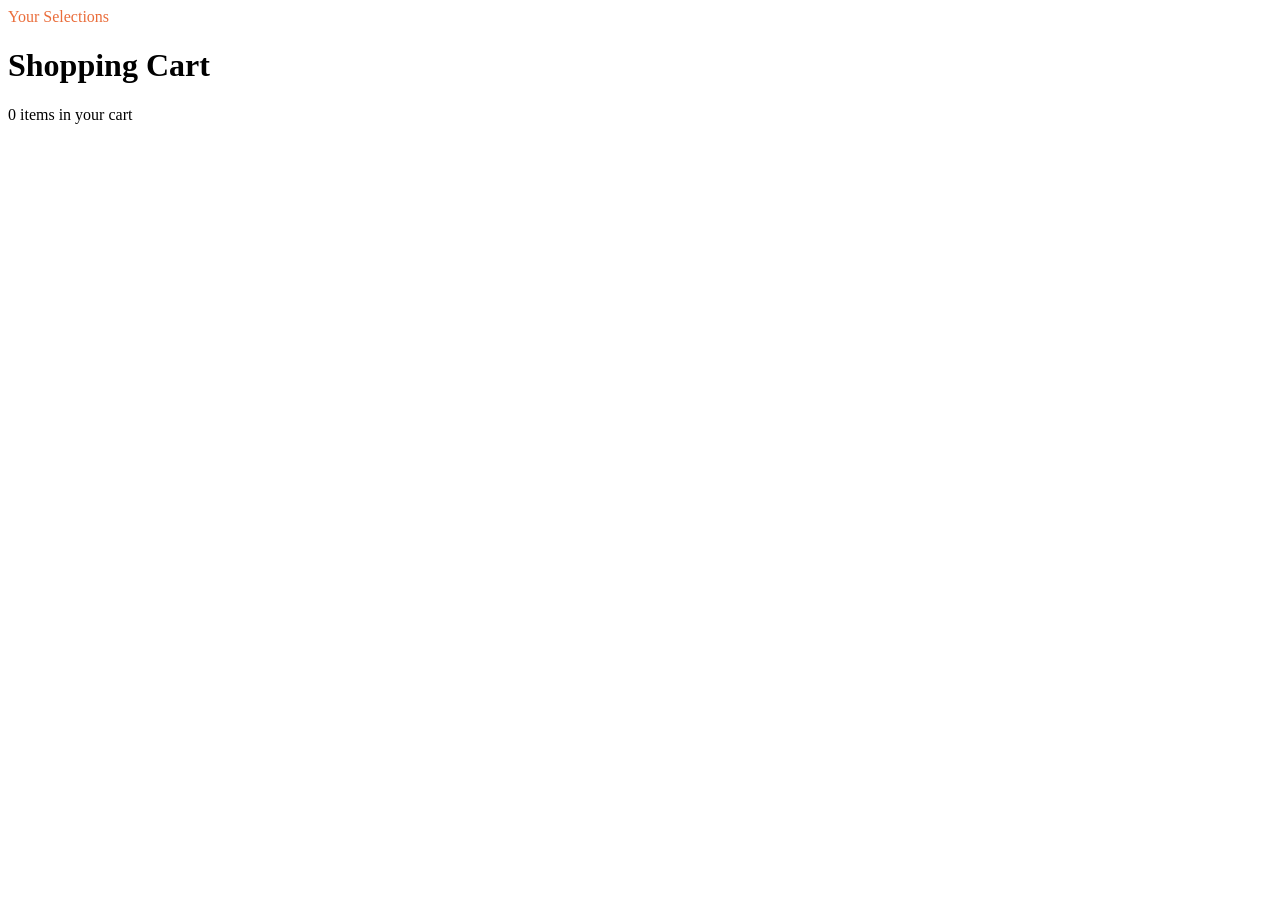
==== cart.html @ be5bdbad "Add initial cart.html file with cart functionality" ====
<!DOCTYPE html>
<html lang="en">
<head>
<meta charset="UTF-8"/>
<meta name="viewport" content="width=device-width,initial-scale=1.0"/>
<title>LUXE Store — Cart</title>
<link href="https://fonts.googleapis.com/css2?family=Syne:wght@400;600;700;800&family=DM+Sans:ital,wght@0,300;0,400;0,500;1,300&display=swap" rel="stylesheet"/>
<link rel="stylesheet" href="styles.css"/>
</head>
<body>

<div id="cur"></div><div id="curR"></div>
<div id="cartSidebarMount"></div>
<div id="toastMount"></div>
<div id="navMount"></div>

<div class="page-wrap">

  <!-- HEADER -->
  <div class="cart-page-header">
    <div class="section-label" style="color:rgba(232,93,38,.9)">Your Selections</div>
    <h1>Shopping Cart</h1>
    <p id="cartSubtitle">0 items in your cart</p>
  </div>

  <!-- LAYOUT -->
  <div id="cartPageLayout" class="cart-page-layout">
    <!-- Populated by JS -->
  </div>

  <div id="footerMount"></div>
</div>

<script src="app.js"></script>
<script>
  document.getElementById('navMount').innerHTML = renderNav('cart');
  document.getElementById('cartSidebarMount').innerHTML = renderCartSidebarHTML();
  document.getElementById('toastMount').innerHTML = renderToastHTML();
  renderFooter('footerMount');

  function renderCartPage(){
    const layout   = document.getElementById('cartPageLayout');
    const subtitle = document.getElementById('cartSubtitle');
    const cart     = getCart();
    const total    = getTotalItems();
    subtitle.textContent = `${total} item${total!==1?'s':''} in your cart`;

    if(!cart.length){
      layout.innerHTML = `
        <div class="cart-page-items" style="grid-column:1/-1">
          <div class="cart-empty-page">
            <div class="icon">🛒</div>
            <h2>Your cart is empty</h2>
            <p>Looks like you haven't added anything yet.</p>
            <a class="btn-primary" href="products.html">Start Shopping →</a>
          </div>
        </div>`;
      return;
    }

    const itemsHTML = cart.map(i=>`
      <div class="cart-page-item">
        <div class="cpi-img ${i.bg||'bg-peach'}">${i.icon}</div>
        <div class="cpi-info">
          <div class="item-cat">${i.cat}</div>
          <div class="item-name">${i.name}</div>
          ${i.variant ? `<div class="cpi-variant">Variant: ${i.variant}</div>` : ''}
          <div style="display:flex;align-items:center;gap:16px;margin-top:12px">
            <div class="qty-ctrl">
              <button class="qty-btn" onclick="changeCartQty(${i.id},-1)">−</button>
              <span class="qty-num">${i.qty}</span>
              <button class="qty-btn" onclick="changeCartQty(${i.id},1)">+</button>
            </div>
            <button class="cpi-remove" onclick="removeFromCart(${i.id})">Remove</button>
          </div>
        </div>
        <div class="cpi-right">
          <div class="cpi-price">₹${(i.price*i.qty).toLocaleString('en-IN')}</div>
          ${i.oldPrice ? `<div style="font-size:12px;color:var(--muted);text-decoration:line-through">₹${(i.oldPrice*i.qty).toLocaleString('en-IN')}</div>` : ''}
        </div>
      </div>`).join('');

    const subtotal = getTotalPrice();
    const shipping = subtotal >= 999 ? 0 : 99;
    const gst      = Math.round(subtotal * 0.18);
    const grandTotal = subtotal + shipping + gst;

    layout.innerHTML = `
      <div class="cart-page-items">${itemsHTML}</div>
      <div class="order-summary">
        <h3>Order Summary</h3>
        <div class="summary-row"><span>Subtotal (${total} items)</span><span>₹${subtotal.toLocaleString('en-IN')}</span></div>
        <div class="summary-row"><span>Shipping</span><span style="color:var(--success)">${shipping===0?'Free':'₹'+shipping}</span></div>
        <div class="summary-row"><span>Taxes (18% GST)</span><span>₹${gst.toLocaleString('en-IN')}</span></div>
        <div class="summary-row total"><span>Total</span><span>₹${grandTotal.toLocaleString('en-IN')}</span></div>
        <div class="coupon-row">
          <input class="coupon-input" id="couponInput" placeholder="Coupon code">
          <button class="coupon-btn" onclick="applyCoupon()">Apply</button>
        </div>
        <button class="btn-checkout" onclick="placeOrder()">Place Order →</button>
        <button class="btn-continue" onclick="window.location='products.html'">Continue Shopping</button>
        <div class="secure-badges">
          <span class="sec-badge">🔒 SSL Secure</span>
          <span class="sec-badge">✅ Authentic</span>
          <span class="sec-badge">↩️ Easy Returns</span>
        </div>
      </div>`;
  }

  function applyCoupon(){
    const val = document.getElementById('couponInput').value.trim().toUpperCase();
    if(val==='LUXE10')       showToast('🎉','Coupon LUXE10 applied! 10% off');
    else if(val==='SAVE20')  showToast('🎉','Coupon SAVE20 applied! 20% off');
    else                     showToast('❌','Invalid coupon code');
  }

  function placeOrder(){
    localStorage.removeItem('luxe-cart');
    updateCartDot();
    renderCartSidebar();
    showToast('✅','Order placed! Check your email.');
    setTimeout(()=>{ window.location='index.html'; }, 2000);
  }

  // Override so qty changes re-render this page too
  const _origRemove  = removeFromCart.bind({});
  const _origChange  = changeCartQty.bind({});

  renderCartPage();
</script>
</body>
</html>
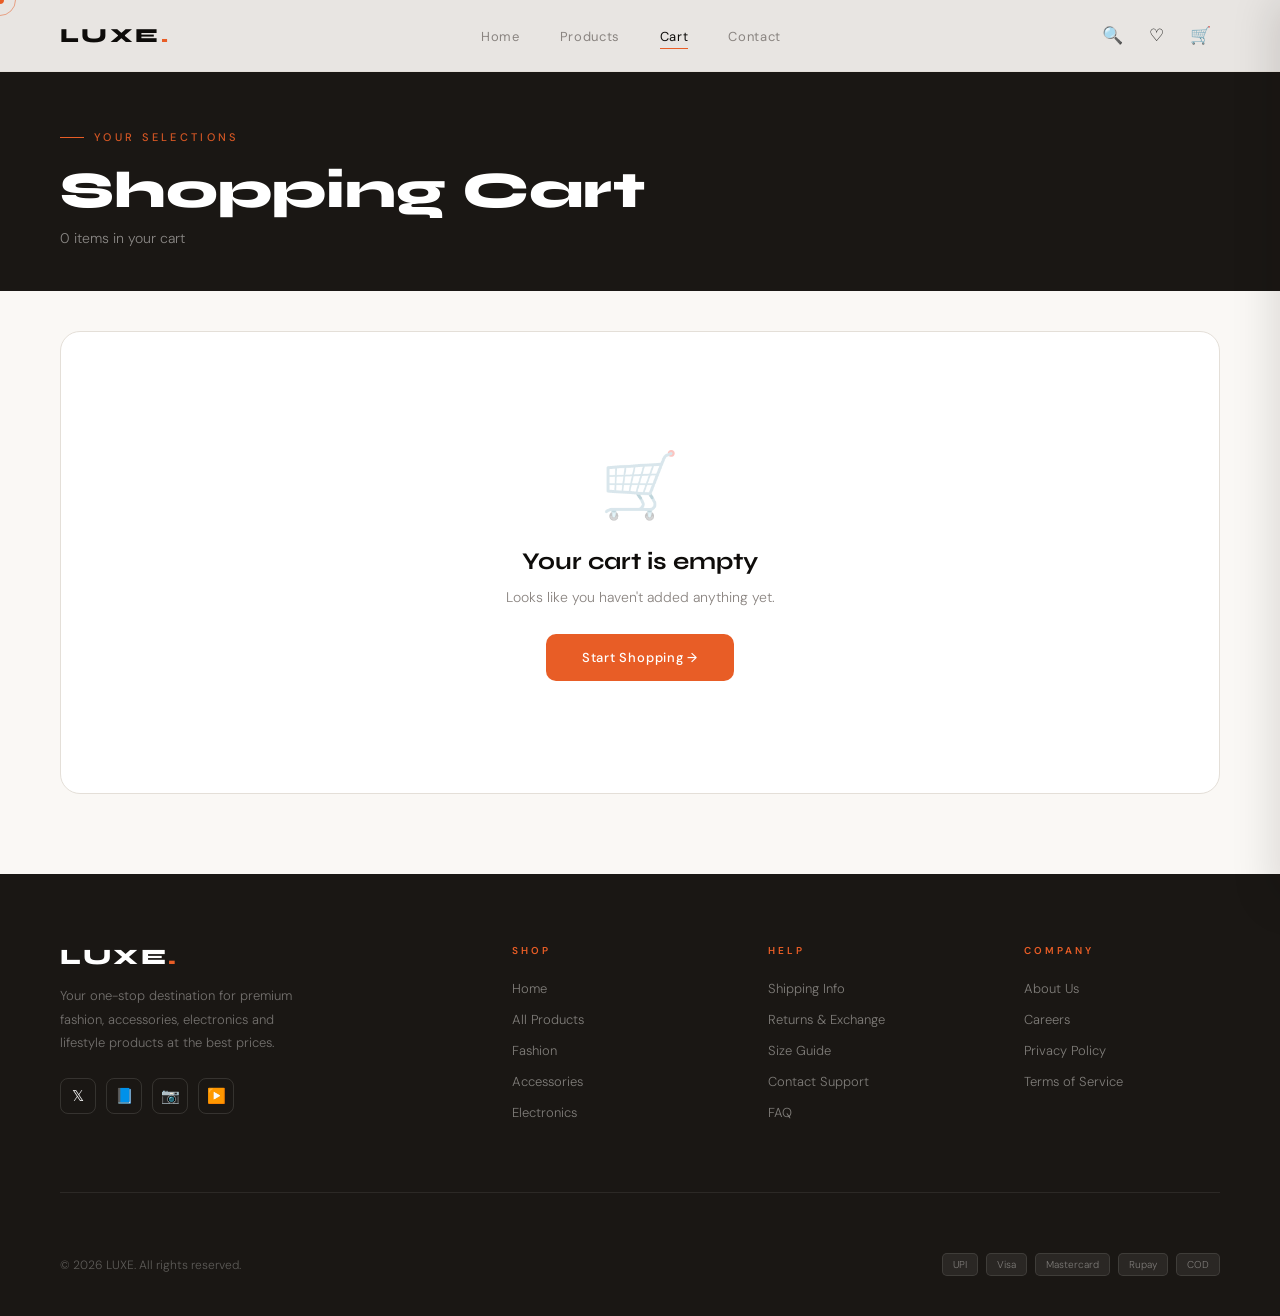
==== commit 4974592a: "Fix stylesheet link from styles.css to style.css" ====
--- a/cart.html
+++ b/cart.html
@@ -5,7 +5,7 @@
 <meta name="viewport" content="width=device-width,initial-scale=1.0"/>
 <title>LUXE Store — Cart</title>
 <link href="https://fonts.googleapis.com/css2?family=Syne:wght@400;600;700;800&family=DM+Sans:ital,wght@0,300;0,400;0,500;1,300&display=swap" rel="stylesheet"/>
-<link rel="stylesheet" href="styles.css"/>
+<link rel="stylesheet" href="style.css"/>
 </head>
 <body>
 
--- a/style.css
+++ b/style.css
@@ -0,0 +1,402 @@
+/* ════════════════════════════════════════
+   ROOT & RESET
+════════════════════════════════════════ */
+*,*::before,*::after{box-sizing:border-box;margin:0;padding:0}
+:root{
+  --ink:#0e0c0a;
+  --paper:#faf8f5;
+  --warm:#f2ede6;
+  --accent:#e85d26;
+  --accent2:#f07d4a;
+  --muted:#8a8480;
+  --border:#e4dfd8;
+  --white:#ffffff;
+  --dark:#1a1714;
+  --success:#2d9e6b;
+  --shadow:0 2px 24px rgba(14,12,10,.08);
+  --shadow-lg:0 8px 48px rgba(14,12,10,.14);
+}
+html{scroll-behavior:smooth}
+body{background:var(--paper);color:var(--ink);font-family:'DM Sans',sans-serif;font-weight:300;overflow-x:hidden;cursor:none;min-height:100vh}
+
+/* ── CURSOR ── */
+#cur,#curR{position:fixed;border-radius:50%;pointer-events:none;z-index:9999;transform:translate(-50%,-50%)}
+#cur{width:8px;height:8px;background:var(--accent);transition:transform .1s}
+#curR{width:32px;height:32px;border:1.5px solid rgba(232,93,38,.5);transition:all .18s ease}
+body:has(a:hover) #curR,body:has(button:hover) #curR,body:has(label:hover) #curR{transform:translate(-50%,-50%) scale(2);border-color:var(--accent);background:rgba(232,93,38,.06)}
+
+/* ── PAGE ENTER ANIMATION ── */
+.page-wrap{animation:pageIn .45s cubic-bezier(.23,1,.32,1)}
+@keyframes pageIn{from{opacity:0;transform:translateY(16px)}to{opacity:1;transform:translateY(0)}}
+
+/* ════════════════════════════════════════
+   NAV
+════════════════════════════════════════ */
+nav{position:fixed;top:0;left:0;right:0;z-index:500;height:72px;display:flex;align-items:center;justify-content:space-between;padding:0 60px;background:rgba(250,248,245,.92);backdrop-filter:blur(20px);-webkit-backdrop-filter:blur(20px);border-bottom:1px solid var(--border);transition:all .3s}
+nav.solid{background:rgba(250,248,245,.99);box-shadow:var(--shadow)}
+.nav-logo{font-family:'Syne',sans-serif;font-size:20px;font-weight:800;letter-spacing:.12em;color:var(--ink);text-decoration:none;cursor:none}
+.nav-logo span{color:var(--accent)}
+.nav-links{display:flex;gap:0;list-style:none}
+.nav-links a{padding:8px 20px;font-size:13px;font-weight:400;letter-spacing:.05em;color:var(--muted);text-decoration:none;cursor:none;transition:color .25s;position:relative}
+.nav-links a::after{content:'';position:absolute;bottom:4px;left:20px;right:20px;height:1.5px;background:var(--accent);transform:scaleX(0);transform-origin:left;transition:transform .25s}
+.nav-links a:hover,.nav-links a.active{color:var(--ink)}
+.nav-links a:hover::after,.nav-links a.active::after{transform:scaleX(1)}
+.nav-right{display:flex;align-items:center;gap:4px}
+.icon-btn{background:none;border:none;cursor:none;width:40px;height:40px;border-radius:10px;display:flex;align-items:center;justify-content:center;font-size:17px;color:var(--ink);transition:background .2s;position:relative}
+.icon-btn:hover{background:var(--warm)}
+.cart-dot{position:absolute;top:6px;right:6px;width:8px;height:8px;background:var(--accent);border-radius:50%;transform:scale(0);transition:transform .3s}
+.cart-dot.has-items{transform:scale(1)}
+
+/* ════════════════════════════════════════
+   CART SIDEBAR
+════════════════════════════════════════ */
+.cart-veil{position:fixed;inset:0;background:rgba(14,12,10,.5);z-index:600;opacity:0;pointer-events:none;transition:opacity .35s;backdrop-filter:blur(3px)}
+.cart-veil.on{opacity:1;pointer-events:all}
+.cart-panel{position:fixed;top:0;right:0;bottom:0;width:420px;background:var(--white);z-index:601;transform:translateX(100%);transition:transform .4s cubic-bezier(.23,1,.32,1);display:flex;flex-direction:column;box-shadow:-8px 0 40px rgba(14,12,10,.12)}
+.cart-panel.on{transform:translateX(0)}
+.cart-top{padding:28px 32px;border-bottom:1px solid var(--border);display:flex;justify-content:space-between;align-items:center}
+.cart-title{font-family:'Syne',sans-serif;font-size:18px;font-weight:700}
+.cart-close{background:none;border:none;font-size:20px;cursor:none;color:var(--muted);transition:color .2s;width:36px;height:36px;display:flex;align-items:center;justify-content:center;border-radius:8px}
+.cart-close:hover{color:var(--ink);background:var(--warm)}
+.cart-items-wrap{flex:1;overflow-y:auto;padding:24px 32px}
+.cart-empty-state{display:flex;flex-direction:column;align-items:center;justify-content:center;height:200px;color:var(--muted);gap:12px}
+.cart-empty-icon{font-size:40px;opacity:.4}
+.cart-empty-txt{font-size:14px}
+.ci{display:flex;gap:14px;margin-bottom:20px;padding-bottom:20px;border-bottom:1px solid var(--border)}
+.ci:last-child{border-bottom:none}
+.ci-img{width:70px;height:80px;background:var(--warm);border-radius:8px;display:flex;align-items:center;justify-content:center;font-size:26px;flex-shrink:0}
+.ci-body{flex:1;min-width:0}
+.ci-name{font-size:14px;font-weight:500;margin-bottom:4px;white-space:nowrap;overflow:hidden;text-overflow:ellipsis}
+.ci-variant{font-size:11px;color:var(--muted);margin-bottom:10px}
+.ci-row{display:flex;justify-content:space-between;align-items:center}
+.ci-price{font-size:14px;font-weight:600;color:var(--accent)}
+.qty-ctrl{display:flex;align-items:center;border:1px solid var(--border);border-radius:6px;overflow:hidden}
+.qty-btn{background:none;border:none;width:28px;height:28px;display:flex;align-items:center;justify-content:center;cursor:none;font-size:14px;color:var(--ink);transition:background .2s}
+.qty-btn:hover{background:var(--warm)}
+.qty-num{font-size:13px;font-weight:500;min-width:24px;text-align:center;padding:0 4px}
+.ci-del{background:none;border:none;cursor:none;font-size:14px;color:var(--muted);transition:color .2s;padding:4px}
+.ci-del:hover{color:#e05252}
+.cart-bot{padding:24px 32px;border-top:1px solid var(--border)}
+.cart-subtotal-row{display:flex;justify-content:space-between;margin-bottom:8px;font-size:13px;color:var(--muted)}
+.cart-total-row{display:flex;justify-content:space-between;margin-bottom:20px;font-size:16px;font-weight:600}
+.cart-total-row span:last-child{color:var(--accent)}
+.btn-checkout{width:100%;background:var(--accent);color:var(--white);border:none;padding:16px;font-family:'DM Sans',sans-serif;font-size:13px;font-weight:500;letter-spacing:.08em;cursor:none;border-radius:10px;transition:all .3s;display:flex;align-items:center;justify-content:center;gap:8px}
+.btn-checkout:hover{background:#d44e1e;transform:translateY(-2px);box-shadow:0 8px 24px rgba(232,93,38,.3)}
+.btn-continue{width:100%;background:none;border:1px solid var(--border);color:var(--ink);padding:13px;font-family:'DM Sans',sans-serif;font-size:13px;cursor:none;border-radius:10px;transition:all .3s;margin-top:10px}
+.btn-continue:hover{border-color:var(--accent);color:var(--accent)}
+
+/* ════════════════════════════════════════
+   TOAST
+════════════════════════════════════════ */
+.toast{position:fixed;bottom:32px;left:50%;transform:translateX(-50%) translateY(20px);background:var(--dark);color:var(--white);padding:14px 28px;border-radius:100px;font-size:13px;font-weight:400;letter-spacing:.03em;opacity:0;z-index:800;pointer-events:none;transition:all .35s cubic-bezier(.23,1,.32,1);white-space:nowrap;box-shadow:0 8px 30px rgba(14,12,10,.25);display:flex;align-items:center;gap:8px}
+.toast.show{opacity:1;transform:translateX(-50%) translateY(0)}
+
+/* ════════════════════════════════════════
+   SHARED UTILITIES
+════════════════════════════════════════ */
+.btn-primary{display:inline-flex;align-items:center;gap:8px;background:var(--accent);color:var(--white);border:none;padding:15px 36px;font-family:'DM Sans',sans-serif;font-size:13px;font-weight:500;letter-spacing:.06em;cursor:none;border-radius:10px;transition:all .3s;text-decoration:none}
+.btn-primary:hover{background:#d44e1e;transform:translateY(-2px);box-shadow:0 8px 28px rgba(232,93,38,.3)}
+.btn-secondary{display:inline-flex;align-items:center;gap:8px;background:none;border:1.5px solid var(--border);color:var(--ink);padding:14px 34px;font-family:'DM Sans',sans-serif;font-size:13px;font-weight:400;letter-spacing:.06em;cursor:none;border-radius:10px;transition:all .3s;text-decoration:none}
+.btn-secondary:hover{border-color:var(--accent);color:var(--accent)}
+.section-label{display:inline-flex;align-items:center;gap:10px;font-size:11px;letter-spacing:.3em;text-transform:uppercase;color:var(--accent);font-weight:500;margin-bottom:16px}
+.section-label::before{content:'';width:24px;height:1.5px;background:var(--accent)}
+.section-title{font-family:'Syne',sans-serif;font-size:clamp(32px,3.5vw,52px);font-weight:700;line-height:1.1;color:var(--ink)}
+.section-title em{font-style:italic;color:var(--accent)}
+.reveal{opacity:0;transform:translateY(24px);transition:opacity .65s ease,transform .65s ease}
+.reveal.on{opacity:1;transform:translateY(0)}
+.tag{display:inline-block;background:var(--accent);color:var(--white);font-size:9px;font-weight:600;letter-spacing:.15em;text-transform:uppercase;padding:4px 10px;border-radius:100px}
+.tag.sale{background:#e05252}
+.tag.new{background:var(--success)}
+.rating{display:flex;gap:2px;align-items:center}
+.star{font-size:11px;color:#f5a623}
+.star.e{color:#ddd}
+.star-count{font-size:11px;color:var(--muted);margin-left:4px}
+
+/* ════════════════════════════════════════
+   PRODUCT CARD  (shared by home + products)
+════════════════════════════════════════ */
+.prod-card{background:var(--paper);border-radius:16px;overflow:hidden;transition:all .35s cubic-bezier(.23,1,.32,1);cursor:none;border:1px solid transparent}
+.prod-card:hover{transform:translateY(-6px);box-shadow:var(--shadow-lg);border-color:var(--border)}
+.prod-img{position:relative;padding-top:100%;overflow:hidden}
+.prod-img-bg{position:absolute;inset:0;display:flex;align-items:center;justify-content:center;font-size:60px;transition:transform .5s ease}
+.prod-card:hover .prod-img-bg{transform:scale(1.06)}
+.bg-peach{background:linear-gradient(145deg,#fde8d8,#f5d4be)}
+.bg-mint{background:linear-gradient(145deg,#d4f0e4,#bce5d2)}
+.bg-sky{background:linear-gradient(145deg,#d4e8f5,#bdd8ee)}
+.bg-lav{background:linear-gradient(145deg,#e8d4f5,#d8beee)}
+.bg-sun{background:linear-gradient(145deg,#f5f0d4,#eee8be)}
+.bg-rose{background:linear-gradient(145deg,#f5d4d4,#eebebf)}
+.bg-sage{background:linear-gradient(145deg,#d8e8d4,#c5ddc0)}
+.bg-slate{background:linear-gradient(145deg,#d8dde8,#c5ccdd)}
+.prod-badges{position:absolute;top:12px;left:12px;display:flex;flex-direction:column;gap:6px}
+.prod-actions{position:absolute;top:12px;right:12px;display:flex;flex-direction:column;gap:8px;opacity:0;transform:translateX(8px);transition:all .3s}
+.prod-card:hover .prod-actions{opacity:1;transform:translateX(0)}
+.prod-action-btn{width:34px;height:34px;background:var(--white);border:none;border-radius:8px;display:flex;align-items:center;justify-content:center;font-size:14px;cursor:none;transition:all .2s;box-shadow:var(--shadow)}
+.prod-action-btn:hover{background:var(--accent);color:var(--white)}
+.prod-info{padding:16px}
+.prod-cat{font-size:10px;letter-spacing:.18em;text-transform:uppercase;color:var(--muted);margin-bottom:6px}
+.prod-name{font-size:15px;font-weight:500;margin-bottom:10px;line-height:1.3}
+.prod-bottom{display:flex;justify-content:space-between;align-items:center}
+.prod-price-block .price{font-size:16px;font-weight:600;color:var(--ink);font-family:'Syne',sans-serif}
+.prod-price-block .old-price{font-size:12px;color:var(--muted);text-decoration:line-through;margin-left:6px}
+.add-cart-btn{background:var(--ink);color:var(--white);border:none;width:34px;height:34px;border-radius:8px;font-size:16px;cursor:none;transition:all .3s;display:flex;align-items:center;justify-content:center}
+.add-cart-btn:hover{background:var(--accent);transform:scale(1.1)}
+
+/* ════════════════════════════════════════
+   FOOTER
+════════════════════════════════════════ */
+footer{background:var(--dark);color:var(--white);padding:70px 60px 40px}
+.footer-grid{display:grid;grid-template-columns:2fr 1fr 1fr 1fr;gap:60px;margin-bottom:60px;padding-bottom:60px;border-bottom:1px solid rgba(250,248,245,.08)}
+.footer-brand-name{font-family:'Syne',sans-serif;font-size:22px;font-weight:800;letter-spacing:.1em;margin-bottom:14px}
+.footer-brand-name span{color:var(--accent)}
+.footer-desc{font-size:13px;color:rgba(250,248,245,.4);line-height:1.8;max-width:260px;margin-bottom:24px}
+.footer-col-title{font-size:10px;letter-spacing:.3em;text-transform:uppercase;color:var(--accent);font-weight:600;margin-bottom:20px}
+.footer-links{list-style:none}
+.footer-links li{margin-bottom:10px}
+.footer-links a{font-size:13px;color:rgba(250,248,245,.45);text-decoration:none;cursor:none;transition:color .2s}
+.footer-links a:hover{color:var(--white)}
+.footer-socials{display:flex;gap:10px}
+.fsoc{width:36px;height:36px;border:1px solid rgba(250,248,245,.12);border-radius:8px;display:flex;align-items:center;justify-content:center;font-size:15px;cursor:none;transition:all .3s}
+.fsoc:hover{border-color:var(--accent);background:rgba(232,93,38,.15)}
+.footer-bottom{display:flex;justify-content:space-between;align-items:center}
+.footer-copy{font-size:12px;color:rgba(250,248,245,.3)}
+.footer-pay{display:flex;gap:8px}
+.pay-tag{background:rgba(250,248,245,.07);border:1px solid rgba(250,248,245,.1);border-radius:5px;padding:4px 10px;font-size:10px;color:rgba(250,248,245,.4)}
+
+/* ════════════════════════════════════════
+   HOME PAGE STYLES
+════════════════════════════════════════ */
+.hero{min-height:100vh;display:grid;grid-template-columns:1fr 1fr;padding-top:72px;overflow:hidden;position:relative}
+.hero-left{display:flex;flex-direction:column;justify-content:center;padding:80px 80px 80px 60px;background:var(--paper)}
+.hero-eyebrow{display:flex;align-items:center;gap:12px;font-size:11px;letter-spacing:.3em;text-transform:uppercase;color:var(--accent);font-weight:500;margin-bottom:32px;animation:fadeUp .7s ease .2s both}
+.hero-eyebrow-line{width:32px;height:1.5px;background:var(--accent)}
+.hero-h1{font-family:'Syne',sans-serif;font-size:clamp(56px,6vw,92px);font-weight:800;line-height:.9;letter-spacing:-.02em;margin-bottom:28px;animation:fadeUp .8s ease .4s both}
+.hero-h1 .outline{-webkit-text-stroke:1.5px var(--ink);color:transparent}
+.hero-h1 .accent{color:var(--accent)}
+.hero-p{font-size:16px;line-height:1.75;color:var(--muted);max-width:420px;margin-bottom:44px;animation:fadeUp .8s ease .6s both}
+.hero-btns{display:flex;gap:14px;animation:fadeUp .8s ease .8s both}
+.hero-stats{display:flex;gap:40px;margin-top:60px;padding-top:40px;border-top:1px solid var(--border);animation:fadeUp .8s ease 1s both}
+.hs-num{font-family:'Syne',sans-serif;font-size:28px;font-weight:700;color:var(--ink)}
+.hs-label{font-size:11px;color:var(--muted);margin-top:4px}
+.hero-right{background:var(--warm);position:relative;overflow:hidden;display:flex;align-items:center;justify-content:center}
+.hero-bg-shape{position:absolute;width:700px;height:700px;border-radius:50%;background:radial-gradient(circle,rgba(232,93,38,.07),transparent 65%);top:50%;left:50%;transform:translate(-50%,-50%)}
+.hero-product-display{position:relative;width:440px;height:500px}
+.hero-main-card{position:absolute;top:40px;left:20px;width:280px;background:var(--white);border-radius:20px;padding:28px;box-shadow:var(--shadow-lg);animation:heroCardIn .9s ease .3s both}
+@keyframes heroCardIn{from{opacity:0;transform:translateY(30px) rotate(-3deg)}to{opacity:1;transform:translateY(0) rotate(0deg)}}
+.hero-card-img{width:100%;height:160px;background:linear-gradient(135deg,#f2ede6,#e8dfd5);border-radius:12px;display:flex;align-items:center;justify-content:center;font-size:60px;margin-bottom:16px}
+.hero-card-name{font-size:15px;font-weight:500;margin-bottom:6px}
+.hero-card-price{font-size:20px;font-weight:700;color:var(--accent);font-family:'Syne',sans-serif}
+.hero-card-old{font-size:12px;color:var(--muted);text-decoration:line-through;margin-left:8px}
+.hero-add-btn{width:100%;margin-top:16px;background:var(--accent);color:var(--white);border:none;padding:12px;border-radius:8px;font-size:12px;font-weight:500;cursor:none;transition:all .3s}
+.hero-add-btn:hover{background:#d44e1e}
+.hero-float-1{position:absolute;right:20px;top:60px;background:var(--white);border-radius:14px;padding:14px 18px;box-shadow:var(--shadow);min-width:150px;animation:heroFloat1In .9s ease .6s both}
+@keyframes heroFloat1In{from{opacity:0;transform:translateX(20px)}to{opacity:1;transform:translateX(0)}}
+.hf-label{font-size:9px;letter-spacing:.2em;text-transform:uppercase;color:var(--muted);margin-bottom:6px}
+.hf-val{font-family:'Syne',sans-serif;font-size:18px;font-weight:700;color:var(--ink)}
+.hf-sub{font-size:10px;color:var(--success);margin-top:3px;font-weight:500}
+.hero-float-2{position:absolute;right:40px;bottom:80px;background:var(--accent);border-radius:14px;padding:14px 18px;box-shadow:0 8px 30px rgba(232,93,38,.3);animation:heroFloat2In .9s ease .9s both}
+@keyframes heroFloat2In{from{opacity:0;transform:translateY(20px)}to{opacity:1;transform:translateY(0)}}
+.hf2-label{font-size:9px;letter-spacing:.2em;text-transform:uppercase;color:rgba(255,255,255,.7);margin-bottom:4px}
+.hf2-val{font-size:15px;font-weight:600;color:var(--white)}
+.hero-scroll-hint{position:absolute;bottom:40px;left:60px;display:flex;align-items:center;gap:12px;font-size:10px;letter-spacing:.2em;text-transform:uppercase;color:var(--muted);animation:fadeUp .8s ease 1.2s both}
+.scroll-dot{width:6px;height:6px;background:var(--accent);border-radius:50%;animation:blink 1.6s ease infinite}
+@keyframes blink{0%,100%{opacity:1}50%{opacity:.3}}
+@keyframes fadeUp{from{opacity:0;transform:translateY(20px)}to{opacity:1;transform:translateY(0)}}
+.ticker-bar{background:var(--accent);color:var(--white);padding:12px 0;overflow:hidden}
+.ticker-inner{display:flex;animation:tickerMove 20s linear infinite;white-space:nowrap}
+.ticker-item{display:flex;align-items:center;gap:24px;padding:0 24px;font-size:11px;letter-spacing:.2em;text-transform:uppercase;font-weight:500;flex-shrink:0}
+.ticker-sep{opacity:.5}
+@keyframes tickerMove{from{transform:translateX(0)}to{transform:translateX(-50%)}}
+.cats-section{padding:80px 0}
+.cats-scroll{display:grid;grid-template-columns:repeat(5,1fr);gap:16px;padding:0 60px}
+.cat-pill{background:var(--white);border:1px solid var(--border);border-radius:16px;padding:24px 20px;text-align:center;cursor:none;transition:all .3s;display:flex;flex-direction:column;align-items:center;gap:10px}
+.cat-pill:hover{border-color:var(--accent);box-shadow:var(--shadow);transform:translateY(-4px)}
+.cat-pill.active{background:var(--accent);border-color:var(--accent);color:var(--white)}
+.cat-icon{font-size:28px}
+.cat-name{font-size:12px;font-weight:500;letter-spacing:.05em}
+.cat-count{font-size:10px;color:var(--muted)}
+.cat-pill.active .cat-count{color:rgba(255,255,255,.75)}
+.home-products-section{padding:80px 60px;background:var(--white)}
+.products-header{display:flex;justify-content:space-between;align-items:flex-end;margin-bottom:48px}
+.product-grid{display:grid;grid-template-columns:repeat(4,1fr);gap:20px}
+.promo-banner{margin:0 60px 80px;border-radius:24px;background:linear-gradient(135deg,var(--dark) 0%,#2a2420 100%);padding:60px 80px;display:grid;grid-template-columns:1.2fr 1fr;gap:60px;align-items:center;position:relative;overflow:hidden}
+.promo-banner::before{content:'';position:absolute;right:-80px;top:-80px;width:400px;height:400px;border-radius:50%;background:radial-gradient(circle,rgba(232,93,38,.15),transparent 70%)}
+.promo-left,.promo-right{position:relative;z-index:2}
+.promo-chip{display:inline-flex;align-items:center;gap:8px;background:rgba(232,93,38,.2);border:1px solid rgba(232,93,38,.4);border-radius:100px;padding:6px 16px;font-size:11px;letter-spacing:.18em;text-transform:uppercase;color:var(--accent);font-weight:500;margin-bottom:24px}
+.promo-h2{font-family:'Syne',sans-serif;font-size:clamp(32px,3.5vw,52px);font-weight:800;line-height:1.05;color:var(--white);margin-bottom:16px}
+.promo-h2 em{font-style:italic;color:var(--accent)}
+.promo-p{font-size:14px;color:rgba(250,248,245,.5);line-height:1.7;margin-bottom:32px}
+.promo-offer-box{background:rgba(250,248,245,.06);border:1px solid rgba(250,248,245,.1);border-radius:16px;padding:28px}
+.promo-offer-title{font-size:10px;letter-spacing:.25em;text-transform:uppercase;color:var(--accent);margin-bottom:16px;font-weight:500}
+.promo-offer-list{list-style:none}
+.promo-offer-list li{display:flex;align-items:center;gap:12px;font-size:13px;color:rgba(250,248,245,.7);padding:9px 0;border-bottom:1px solid rgba(250,248,245,.06)}
+.promo-offer-list li:last-child{border-bottom:none}
+.promo-offer-list li::before{content:'→';color:var(--accent);font-size:12px}
+.promo-num{position:absolute;right:60px;top:50%;transform:translateY(-50%);font-family:'Syne',sans-serif;font-size:180px;font-weight:800;color:rgba(250,248,245,.03);line-height:1;pointer-events:none}
+.testi-section{padding:80px 60px;background:var(--warm)}
+.testi-grid{display:grid;grid-template-columns:repeat(3,1fr);gap:20px;margin-top:48px}
+.testi-card{background:var(--white);border-radius:16px;padding:32px;border:1px solid var(--border)}
+.testi-top{display:flex;justify-content:space-between;align-items:flex-start;margin-bottom:16px}
+.testi-av{width:44px;height:44px;border-radius:50%;background:linear-gradient(135deg,var(--accent),var(--accent2));display:flex;align-items:center;justify-content:center;font-family:'Syne',sans-serif;font-size:17px;font-weight:700;color:var(--white)}
+.testi-text{font-size:14px;line-height:1.75;color:var(--ink);font-style:italic;margin-bottom:20px;opacity:.8}
+.testi-author{font-size:13px;font-weight:500}
+.testi-loc{font-size:11px;color:var(--muted)}
+
+/* ════════════════════════════════════════
+   PRODUCTS PAGE STYLES
+════════════════════════════════════════ */
+.page-hero{padding-top:72px;background:var(--dark);padding-bottom:50px;padding-left:60px;padding-right:60px;padding-top:calc(72px + 50px);color:var(--white)}
+.page-hero h1{font-family:'Syne',sans-serif;font-size:clamp(36px,4vw,60px);font-weight:800;margin-bottom:12px}
+.page-hero p{font-size:15px;color:rgba(250,248,245,.5);max-width:500px}
+.page-hero .section-label{color:rgba(232,93,38,.9)}
+.products-layout{display:grid;grid-template-columns:260px 1fr;gap:32px;padding:40px 60px 80px;align-items:start}
+.filter-sidebar{background:var(--white);border-radius:16px;padding:28px;border:1px solid var(--border);position:sticky;top:90px}
+.filter-title{font-family:'Syne',sans-serif;font-size:16px;font-weight:700;margin-bottom:24px;display:flex;justify-content:space-between;align-items:center}
+.filter-clear{font-size:11px;color:var(--accent);cursor:none;background:none;border:none;font-family:'DM Sans',sans-serif;font-weight:500;letter-spacing:.05em}
+.filter-group{margin-bottom:28px}
+.filter-group-title{font-size:11px;letter-spacing:.2em;text-transform:uppercase;color:var(--muted);font-weight:500;margin-bottom:14px}
+.filter-option{display:flex;align-items:center;gap:10px;margin-bottom:10px;cursor:none}
+.filter-option input[type=checkbox]{width:16px;height:16px;accent-color:var(--accent);cursor:none}
+.filter-option label{font-size:13px;cursor:none;transition:color .2s}
+.filter-option:hover label{color:var(--accent)}
+.price-range{width:100%;accent-color:var(--accent);cursor:none}
+.price-labels{display:flex;justify-content:space-between;font-size:12px;color:var(--muted);margin-top:8px}
+.sort-select{width:100%;padding:10px 14px;border:1px solid var(--border);border-radius:8px;font-family:'DM Sans',sans-serif;font-size:13px;background:var(--paper);color:var(--ink);cursor:none;outline:none;transition:border-color .2s}
+.sort-select:focus{border-color:var(--accent)}
+.products-toolbar{display:flex;justify-content:space-between;align-items:center;margin-bottom:24px}
+.products-count{font-size:13px;color:var(--muted)}
+.view-toggle{display:flex;gap:4px}
+.view-btn{background:none;border:1px solid var(--border);padding:8px 12px;border-radius:7px;cursor:none;font-size:14px;transition:all .2s}
+.view-btn.active,.view-btn:hover{background:var(--accent);border-color:var(--accent);color:var(--white)}
+.all-products-grid{display:grid;grid-template-columns:repeat(3,1fr);gap:20px}
+.all-products-grid.list-view{grid-template-columns:1fr}
+.all-products-grid.list-view .prod-card{display:grid;grid-template-columns:200px 1fr}
+.all-products-grid.list-view .prod-img{padding-top:0;height:200px}
+.all-products-grid.list-view .prod-info{padding:20px 24px;display:flex;flex-direction:column;justify-content:center}
+.all-products-grid.list-view .prod-name{font-size:18px}
+.pagination{display:flex;gap:8px;justify-content:center;margin-top:40px;align-items:center}
+.page-btn{width:36px;height:36px;border:1px solid var(--border);background:none;border-radius:8px;cursor:none;font-size:13px;transition:all .2s;display:flex;align-items:center;justify-content:center}
+.page-btn.active,.page-btn:hover{background:var(--accent);border-color:var(--accent);color:var(--white)}
+
+/* ════════════════════════════════════════
+   PRODUCT DETAIL STYLES
+════════════════════════════════════════ */
+.detail-page{padding-top:72px;min-height:100vh;padding-bottom:80px}
+.breadcrumb{display:flex;align-items:center;gap:8px;padding:24px 60px;font-size:12px;color:var(--muted)}
+.breadcrumb a{color:var(--muted);text-decoration:none;cursor:none;transition:color .2s}
+.breadcrumb a:hover{color:var(--accent)}
+.breadcrumb-sep{color:var(--border)}
+.detail-grid{display:grid;grid-template-columns:1fr 1fr;gap:60px;padding:0 60px;align-items:start}
+.detail-images{position:sticky;top:90px}
+.detail-main-img{background:var(--warm);border-radius:20px;height:480px;display:flex;align-items:center;justify-content:center;font-size:100px;margin-bottom:16px;transition:background .3s}
+.detail-thumbs{display:grid;grid-template-columns:repeat(4,1fr);gap:10px}
+.detail-thumb{background:var(--warm);border-radius:10px;height:80px;display:flex;align-items:center;justify-content:center;font-size:28px;cursor:none;border:2px solid transparent;transition:all .2s}
+.detail-thumb.active,.detail-thumb:hover{border-color:var(--accent)}
+.detail-badges{display:flex;gap:8px;margin-bottom:16px}
+.detail-name{font-family:'Syne',sans-serif;font-size:clamp(28px,3vw,40px);font-weight:700;line-height:1.15;margin-bottom:12px}
+.detail-rating-row{display:flex;align-items:center;gap:16px;margin-bottom:20px;padding-bottom:20px;border-bottom:1px solid var(--border)}
+.review-count{font-size:13px;color:var(--muted)}
+.in-stock{display:flex;align-items:center;gap:6px;font-size:12px;color:var(--success);font-weight:500}
+.stock-dot{width:6px;height:6px;background:var(--success);border-radius:50%}
+.detail-price-block{margin-bottom:24px}
+.detail-price{font-family:'Syne',sans-serif;font-size:36px;font-weight:700;color:var(--ink)}
+.detail-old-price{font-size:16px;color:var(--muted);text-decoration:line-through;margin-left:10px}
+.detail-discount{display:inline-block;background:rgba(232,93,38,.12);color:var(--accent);font-size:13px;font-weight:600;padding:4px 10px;border-radius:100px;margin-left:10px}
+.detail-desc{font-size:14px;line-height:1.8;color:var(--muted);margin-bottom:28px}
+.option-group{margin-bottom:20px}
+.option-label{font-size:12px;font-weight:500;letter-spacing:.1em;text-transform:uppercase;margin-bottom:12px;color:var(--ink)}
+.size-options{display:flex;gap:8px;flex-wrap:wrap}
+.size-opt{width:44px;height:44px;border:1.5px solid var(--border);border-radius:8px;display:flex;align-items:center;justify-content:center;font-size:13px;cursor:none;transition:all .2s;background:none;font-family:'DM Sans',sans-serif}
+.size-opt:hover,.size-opt.active{border-color:var(--accent);background:var(--accent);color:var(--white)}
+.qty-selector{display:flex;align-items:center;border:1.5px solid var(--border);border-radius:10px;overflow:hidden;width:fit-content}
+.qs-btn{background:none;border:none;width:44px;height:44px;display:flex;align-items:center;justify-content:center;cursor:none;font-size:18px;transition:background .2s;color:var(--ink)}
+.qs-btn:hover{background:var(--warm)}
+.qs-val{font-size:15px;font-weight:500;min-width:40px;text-align:center}
+.detail-actions{display:flex;gap:12px;margin-top:28px}
+.btn-add-to-cart{flex:1;background:var(--accent);color:var(--white);border:none;padding:17px 28px;border-radius:10px;font-family:'DM Sans',sans-serif;font-size:14px;font-weight:500;cursor:none;transition:all .3s;display:flex;align-items:center;justify-content:center;gap:8px}
+.btn-add-to-cart:hover{background:#d44e1e;transform:translateY(-2px);box-shadow:0 8px 28px rgba(232,93,38,.3)}
+.btn-wishlist{width:52px;height:52px;border:1.5px solid var(--border);background:none;border-radius:10px;display:flex;align-items:center;justify-content:center;font-size:20px;cursor:none;transition:all .3s}
+.btn-wishlist:hover{border-color:var(--accent);background:rgba(232,93,38,.06)}
+.detail-meta{margin-top:28px;padding-top:28px;border-top:1px solid var(--border)}
+.meta-row{display:flex;align-items:center;gap:12px;margin-bottom:12px;font-size:13px;color:var(--muted)}
+.meta-icon{font-size:16px}
+.meta-strong{color:var(--ink);font-weight:500}
+
+/* ════════════════════════════════════════
+   CART PAGE STYLES
+════════════════════════════════════════ */
+.cart-page-header{background:var(--dark);padding:calc(72px + 50px) 60px 44px;color:var(--white)}
+.cart-page-header h1{font-family:'Syne',sans-serif;font-size:clamp(32px,4vw,52px);font-weight:800;margin-bottom:8px}
+.cart-page-header p{font-size:14px;color:rgba(250,248,245,.5)}
+.cart-page-layout{display:grid;grid-template-columns:1fr 380px;gap:32px;padding:40px 60px 80px}
+.cart-page-items{background:var(--white);border-radius:20px;padding:32px;border:1px solid var(--border)}
+.cart-page-item{display:grid;grid-template-columns:100px 1fr auto;gap:20px;align-items:center;padding:20px 0;border-bottom:1px solid var(--border)}
+.cart-page-item:last-child{border-bottom:none}
+.cpi-img{width:100px;height:110px;border-radius:12px;background:var(--warm);display:flex;align-items:center;justify-content:center;font-size:36px}
+.cpi-info .item-name{font-size:16px;font-weight:500;margin-bottom:6px}
+.cpi-info .item-cat{font-size:11px;text-transform:uppercase;letter-spacing:.1em;color:var(--muted);margin-bottom:8px}
+.cpi-info .cpi-variant{font-size:12px;color:var(--muted)}
+.cpi-right{display:flex;flex-direction:column;align-items:flex-end;gap:12px}
+.cpi-price{font-family:'Syne',sans-serif;font-size:18px;font-weight:700;color:var(--ink)}
+.cpi-remove{background:none;border:none;font-size:12px;color:var(--muted);cursor:none;text-decoration:underline;transition:color .2s}
+.cpi-remove:hover{color:#e05252}
+.cart-empty-page{text-align:center;padding:80px 40px}
+.cart-empty-page .icon{font-size:64px;margin-bottom:20px;opacity:.3}
+.cart-empty-page h2{font-family:'Syne',sans-serif;font-size:24px;font-weight:700;margin-bottom:12px}
+.cart-empty-page p{font-size:14px;color:var(--muted);margin-bottom:28px}
+.order-summary{background:var(--white);border-radius:20px;padding:32px;border:1px solid var(--border);position:sticky;top:90px}
+.order-summary h3{font-family:'Syne',sans-serif;font-size:18px;font-weight:700;margin-bottom:24px}
+.summary-row{display:flex;justify-content:space-between;font-size:14px;margin-bottom:12px;color:var(--muted)}
+.summary-row.total{font-size:18px;font-weight:700;color:var(--ink);padding-top:16px;border-top:1px solid var(--border);margin-top:4px}
+.summary-row.total span:last-child{color:var(--accent)}
+.coupon-row{display:flex;gap:8px;margin:20px 0}
+.coupon-input{flex:1;padding:11px 14px;border:1.5px solid var(--border);border-radius:8px;font-family:'DM Sans',sans-serif;font-size:13px;background:var(--paper);outline:none;transition:border-color .3s}
+.coupon-input:focus{border-color:var(--accent)}
+.coupon-btn{background:var(--ink);color:var(--white);border:none;padding:11px 20px;border-radius:8px;font-size:12px;cursor:none;transition:background .3s;font-family:'DM Sans',sans-serif;white-space:nowrap}
+.coupon-btn:hover{background:var(--accent)}
+.secure-badges{display:flex;justify-content:center;gap:16px;margin-top:20px;padding-top:20px;border-top:1px solid var(--border)}
+.sec-badge{font-size:11px;color:var(--muted);display:flex;align-items:center;gap:5px}
+
+/* ════════════════════════════════════════
+   CONTACT PAGE STYLES
+════════════════════════════════════════ */
+.contact-layout{display:grid;grid-template-columns:1fr 1.4fr;gap:48px;padding:60px 60px 80px;align-items:start}
+.contact-info-card{background:var(--white);border-radius:16px;padding:32px;border:1px solid var(--border);margin-bottom:20px}
+.contact-info-card h3{font-family:'Syne',sans-serif;font-size:16px;font-weight:700;margin-bottom:16px;display:flex;align-items:center;gap:10px}
+.ci-icon-box{width:36px;height:36px;background:rgba(232,93,38,.1);border-radius:8px;display:flex;align-items:center;justify-content:center;font-size:16px}
+.contact-info-card p,.contact-info-card a{font-size:14px;color:var(--muted);line-height:1.7;text-decoration:none;transition:color .2s}
+.contact-info-card a:hover{color:var(--accent)}
+.contact-hours{display:grid;gap:8px;margin-top:4px}
+.ch-row{display:flex;justify-content:space-between;font-size:13px}
+.ch-day{color:var(--muted)}
+.ch-time{color:var(--ink);font-weight:500}
+.social-links{display:flex;gap:10px;margin-top:16px}
+.social-btn{width:40px;height:40px;border:1px solid var(--border);border-radius:10px;display:flex;align-items:center;justify-content:center;font-size:16px;cursor:none;text-decoration:none;transition:all .3s}
+.social-btn:hover{border-color:var(--accent);background:rgba(232,93,38,.06);transform:translateY(-2px)}
+.contact-form-wrap{background:var(--white);border-radius:20px;padding:40px;border:1px solid var(--border);box-shadow:var(--shadow)}
+.contact-form-wrap h2{font-family:'Syne',sans-serif;font-size:22px;font-weight:700;margin-bottom:8px}
+.contact-form-wrap>p{font-size:14px;color:var(--muted);margin-bottom:28px}
+.form-row{display:grid;grid-template-columns:1fr 1fr;gap:16px;margin-bottom:0}
+.form-group{margin-bottom:16px}
+.form-label{display:block;font-size:12px;font-weight:500;letter-spacing:.08em;text-transform:uppercase;color:var(--ink);margin-bottom:8px}
+.form-input,.form-textarea,.form-select{width:100%;padding:13px 16px;border:1.5px solid var(--border);border-radius:10px;font-family:'DM Sans',sans-serif;font-size:14px;background:var(--paper);color:var(--ink);outline:none;transition:all .3s;resize:vertical}
+.form-input:focus,.form-textarea:focus,.form-select:focus{border-color:var(--accent);background:var(--white);box-shadow:0 0 0 3px rgba(232,93,38,.08)}
+.form-textarea{min-height:120px}
+.form-select{cursor:none}
+.form-input.error,.form-textarea.error{border-color:#e05252;background:rgba(224,82,82,.04)}
+.error-msg{font-size:11px;color:#e05252;margin-top:5px;display:none}
+.form-group.has-error .error-msg{display:block}
+.form-submit{width:100%;background:var(--accent);color:var(--white);border:none;padding:16px;border-radius:10px;font-family:'DM Sans',sans-serif;font-size:14px;font-weight:500;cursor:none;transition:all .3s;display:flex;align-items:center;justify-content:center;gap:8px;margin-top:8px}
+.form-submit:hover{background:#d44e1e;transform:translateY(-2px);box-shadow:0 8px 28px rgba(232,93,38,.3)}
+.success-message{display:none;background:rgba(45,158,107,.1);border:1px solid rgba(45,158,107,.3);border-radius:12px;padding:20px 24px;margin-top:16px;color:var(--success);font-size:14px;line-height:1.6;align-items:center;gap:12px}
+.success-message.show{display:flex}
+.success-icon{font-size:22px}
+.faq-section{padding:80px 60px;background:var(--warm)}
+.faq-grid{display:grid;grid-template-columns:repeat(2,1fr);gap:16px;margin-top:48px}
+.faq-item{background:var(--white);border-radius:14px;padding:24px 28px;border:1px solid var(--border);cursor:none;transition:all .3s}
+.faq-item:hover{border-color:var(--accent);box-shadow:var(--shadow)}
+.faq-q{font-size:15px;font-weight:500;margin-bottom:0;display:flex;justify-content:space-between;align-items:start;gap:12px}
+.faq-icon{font-size:18px;color:var(--accent);flex-shrink:0;transition:transform .3s}
+.faq-item.open .faq-icon{transform:rotate(45deg)}
+.faq-a{font-size:13px;color:var(--muted);line-height:1.7;display:none;margin-top:12px}
+.faq-item.open .faq-a{display:block}
